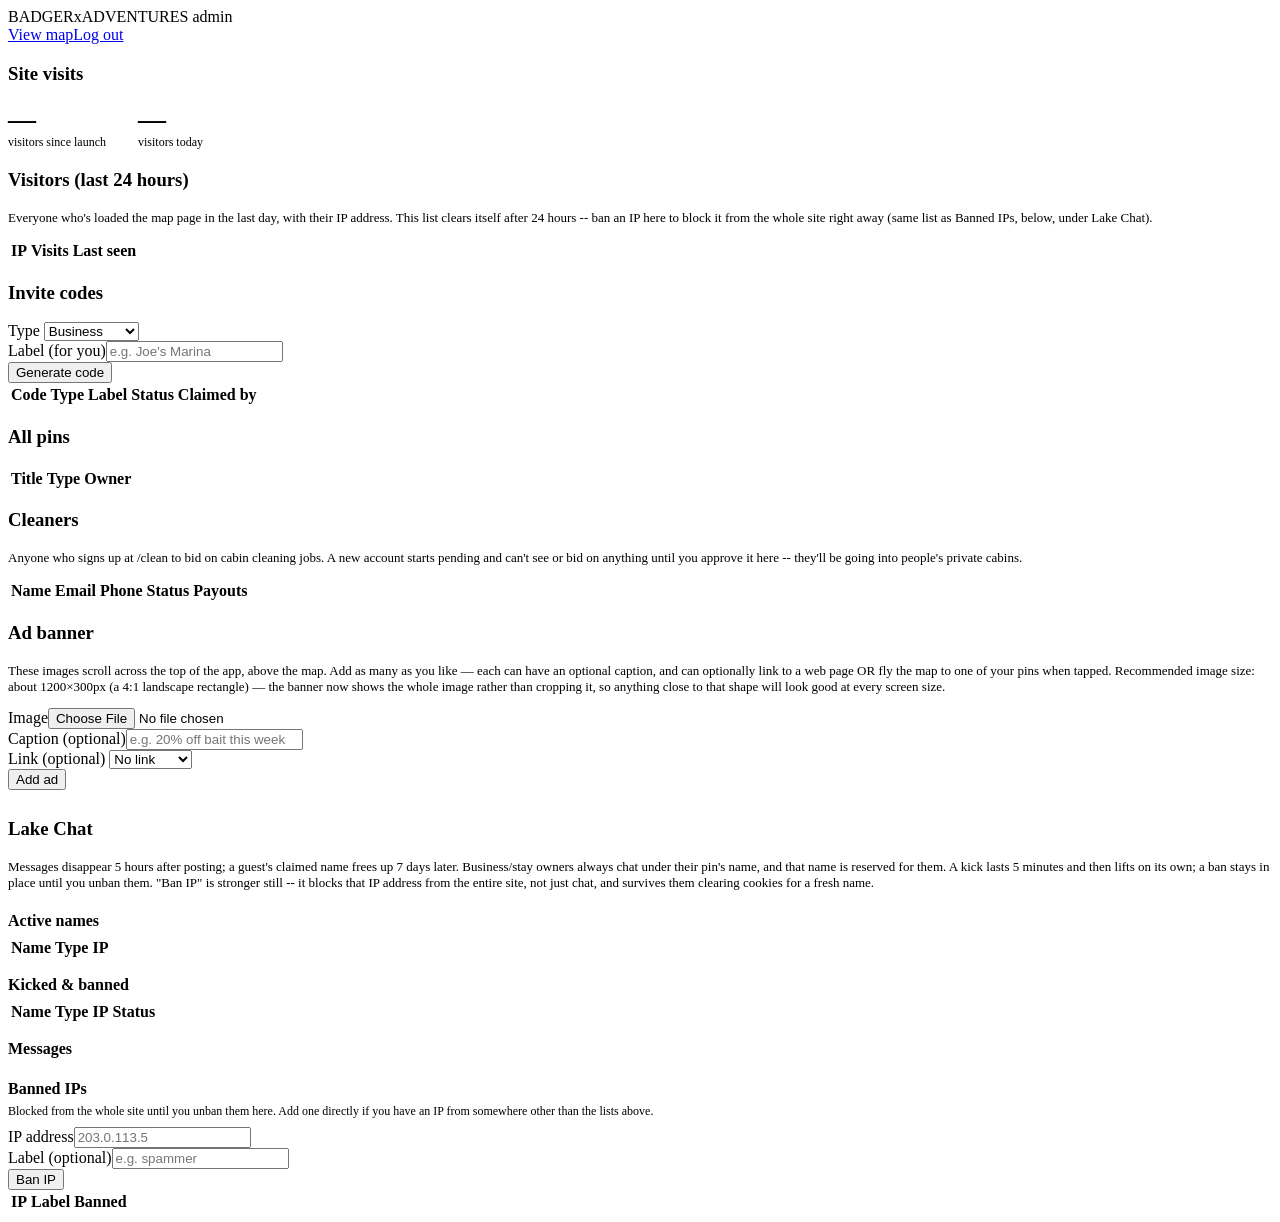
==== badgerxadventures-web/templates/admin.html @ 111e0948 "Add cabin-cleaning marketplace: cleaner accounts, bidding, Stripe Connect payments" ====
<!doctype html>
<html>
<head>
<meta charset="utf-8"><meta name="viewport" content="width=device-width, initial-scale=1">
<title>Admin — BADGERxADVENTURES</title>
<link rel="stylesheet" href="/static/style.css">
</head>
<body>
<header class="top">
  <div class="brand">BADGERxADVENTURES admin</div>
  <nav><a href="/">View map</a><a href="#" id="logout">Log out</a></nav>
</header>
<div class="admin-layout">
  <div class="admin-panel" style="grid-column:1 / -1">
    <h3>Site visits</h3>
    <div style="display:flex;gap:32px;flex-wrap:wrap">
      <div>
        <div style="font-size:28px;font-weight:700;color:var(--accent)" id="visitsTotal">—</div>
        <div style="font-size:12px;color:var(--muted)">visitors since launch</div>
      </div>
      <div>
        <div style="font-size:28px;font-weight:700;color:var(--accent)" id="visitsToday">—</div>
        <div style="font-size:12px;color:var(--muted)">visitors today</div>
      </div>
    </div>
  </div>
  <div class="admin-panel" style="grid-column:1 / -1">
    <h3>Visitors (last 24 hours)</h3>
    <p style="font-size:13px;color:var(--muted);margin-top:0">
      Everyone who's loaded the map page in the last day, with their IP address. This list
      clears itself after 24 hours -- ban an IP here to block it from the whole site right
      away (same list as Banned IPs, below, under Lake Chat).
    </p>
    <table class="admin-table" id="visitorLogTable">
      <thead><tr><th>IP</th><th>Visits</th><th>Last seen</th><th></th></tr></thead>
      <tbody></tbody>
    </table>
  </div>
  <div class="admin-panel">
    <h3>Invite codes</h3>
    <div class="inline-form">
      <div><label>Type</label>
        <select id="newType">
          <option value="business">Business</option>
          <option value="stay">Cabin / Stay</option>
          <option value="custom">Custom</option>
        </select>
      </div>
      <div><label>Label (for you)</label><input id="newLabel" placeholder="e.g. Joe's Marina"></div>
      <button class="btn-sm" id="genBtn">Generate code</button>
    </div>
    <div id="freshCode"></div>
    <table class="admin-table" id="codesTable">
      <thead><tr><th>Code</th><th>Type</th><th>Label</th><th>Status</th><th>Claimed by</th><th></th></tr></thead>
      <tbody></tbody>
    </table>
  </div>
  <div class="admin-panel">
    <h3>All pins</h3>
    <table class="admin-table" id="pinsTable">
      <thead><tr><th>Title</th><th>Type</th><th>Owner</th><th></th></tr></thead>
      <tbody></tbody>
    </table>
    <div id="editArea" style="margin-top:16px"></div>
  </div>
  <div class="admin-panel">
    <h3>Cleaners</h3>
    <p style="font-size:13px;color:var(--muted);margin-top:0">
      Anyone who signs up at /clean to bid on cabin cleaning jobs. A new account starts pending and
      can't see or bid on anything until you approve it here -- they'll be going into people's
      private cabins.
    </p>
    <table class="admin-table" id="cleanersTable">
      <thead><tr><th>Name</th><th>Email</th><th>Phone</th><th>Status</th><th>Payouts</th><th></th></tr></thead>
      <tbody></tbody>
    </table>
  </div>
  <div class="admin-panel">
    <h3>Ad banner</h3>
    <p style="font-size:13px;color:var(--muted);margin-top:0">
      These images scroll across the top of the app, above the map. Add as many as you like —
      each can have an optional caption, and can optionally link to a web page OR fly the map to
      one of your pins when tapped. Recommended image size: about 1200×300px (a 4:1 landscape
      rectangle) — the banner now shows the whole image rather than cropping it, so anything close
      to that shape will look good at every screen size.
    </p>
    <div class="inline-form">
      <div><label>Image</label><input type="file" id="adImage" accept="image/*"></div>
      <div><label>Caption (optional)</label><input id="adTitle" placeholder="e.g. 20% off bait this week"></div>
      <div>
        <label>Link (optional)</label>
        <select id="adLinkType">
          <option value="">No link</option>
          <option value="url">Web page</option>
          <option value="pin">Map pin</option>
        </select>
      </div>
      <div id="adLinkUrlWrap" style="display:none"><label>URL</label><input id="adLink" placeholder="https://..."></div>
      <div id="adLinkPinWrap" style="display:none"><label>Pin</label><select id="adLinkPin"><option value="">Choose a pin…</option></select></div>
      <button class="btn-sm" id="adAddBtn">Add ad</button>
    </div>
    <div id="adMsg" style="margin-bottom:10px"></div>
    <div id="adsList" style="display:flex;flex-wrap:wrap;gap:10px"></div>
  </div>
</div>

  <div class="admin-panel">
    <h3>Lake Chat</h3>
    <p style="font-size:13px;color:var(--muted);margin-top:0">
      Messages disappear 5 hours after posting; a guest's claimed name frees up 7 days later.
      Business/stay owners always chat under their pin's name, and that name is reserved for them.
      A kick lasts 5 minutes and then lifts on its own; a ban stays in place until you unban them.
      "Ban IP" is stronger still -- it blocks that IP address from the entire site, not just chat,
      and survives them clearing cookies for a fresh name.
    </p>
    <h4 style="margin-bottom:6px">Active names</h4>
    <table class="admin-table" id="chatNamesTable">
      <thead><tr><th>Name</th><th>Type</th><th>IP</th><th></th><th></th></tr></thead>
      <tbody></tbody>
    </table>
    <h4 style="margin:16px 0 6px">Kicked &amp; banned</h4>
    <table class="admin-table" id="chatBannedTable">
      <thead><tr><th>Name</th><th>Type</th><th>IP</th><th>Status</th><th></th></tr></thead>
      <tbody></tbody>
    </table>
    <h4 style="margin:16px 0 6px">Messages</h4>
    <div id="chatMessages" style="max-height:360px;overflow:auto;border:1px solid var(--line);border-radius:8px;padding:0 10px"></div>
    <h4 style="margin:16px 0 6px">Banned IPs</h4>
    <p style="font-size:12px;color:var(--muted);margin:0 0 8px">
      Blocked from the whole site until you unban them here. Add one directly if you have an IP
      from somewhere other than the lists above.
    </p>
    <div class="inline-form">
      <div><label>IP address</label><input id="manualBanIp" placeholder="203.0.113.5"></div>
      <div><label>Label (optional)</label><input id="manualBanLabel" placeholder="e.g. spammer"></div>
      <button class="btn-sm danger" id="manualBanBtn">Ban IP</button>
    </div>
    <table class="admin-table" id="bannedIpsTable">
      <thead><tr><th>IP</th><th>Label</th><th>Banned</th><th></th></tr></thead>
      <tbody></tbody>
    </table>
  </div>
<script>
async function requireAdmin(){
  const res = await fetch('/api/admin/codes');
  if (res.status === 401) { location.href = '/admin/login'; return false; }
  return true;
}

async function loadVisits(){
  const data = await fetch('/api/admin/visits').then(r => r.json());
  document.getElementById('visitsTotal').textContent = data.total;
  document.getElementById('visitsToday').textContent = data.today;
}

async function loadVisitorLog(){
  const rows = await fetch('/api/admin/visitor-log').then(r => r.json());
  const tbody = document.querySelector('#visitorLogTable tbody');
  tbody.innerHTML = rows.map(v => `
    <tr>
      <td>${ipCell(v.ip)}</td>
      <td>${v.hits}</td>
      <td>${new Date(v.lastAt).toLocaleString()}</td>
      <td>
        ${v.banned
          ? '<span style="color:#B3261E;font-weight:700">banned</span>'
          : `<button class="btn-sm danger" data-act="banvisitorip" data-ip="${escHtml(v.ip)}">Ban IP</button>`}
      </td>
    </tr>
  `).join('') || '<tr><td colspan="4" style="color:var(--muted)">No visitors in the last 24 hours.</td></tr>';
}

async function loadCodes(){
  const rows = await fetch('/api/admin/codes').then(r => r.json());
  document.querySelector('#codesTable tbody').innerHTML = rows.map(c => `
    <tr>
      <td><code>${c.code}</code></td>
      <td><span class="pill">${c.pin_type}</span></td>
      <td>${c.label || ''}</td>
      <td>${c.status}</td>
      <td>${c.claimed_by_email || ''}</td>
      <td>${c.status === 'unused' ? `<button class="btn-sm danger" onclick="deleteCode(${c.id})">Delete</button>` : ''}</td>
    </tr>
  `).join('');
}

async function deleteCode(id){
  await fetch('/api/admin/codes/' + id, {method:'DELETE'});
  loadCodes();
}

document.getElementById('genBtn').addEventListener('click', async () => {
  const pin_type = document.getElementById('newType').value;
  const label = document.getElementById('newLabel').value;
  const res = await fetch('/api/admin/codes', {method:'POST', headers:{'Content-Type':'application/json'}, body: JSON.stringify({pin_type, label})});
  const data = await res.json();
  if (res.ok) {
    document.getElementById('freshCode').innerHTML = `<div class="code-fresh">New code: <code>${data.code}</code> — send this to the owner.</div>`;
    document.getElementById('newLabel').value = '';
    loadCodes();
  }
});

async function loadPins(){
  const rows = await fetch('/api/admin/pins').then(r => r.json());
  document.querySelector('#pinsTable tbody').innerHTML = rows.map(p => `
    <tr>
      <td>${p.title}</td>
      <td><span class="pill">${p.pin_type}</span></td>
      <td>${p.owner_email || '(admin)'}</td>
      <td>
        <button class="btn-sm" onclick="editPin(${p.id})">Edit</button>
        ${p.owner_id ? `<button class="btn-sm" onclick="sendOwnerReset(${p.owner_id}, this)">Reset password</button>` : ''}
        <button class="btn-sm danger" onclick="deletePin(${p.id})">Delete</button>
      </td>
    </tr>
  `).join('');
  window._pins = rows;
  const adPinSel = document.getElementById('adLinkPin');
  if (adPinSel) adPinSel.innerHTML = '<option value="">Choose a pin…</option>' + pinOptionsHtml();
}

function pinOptionsHtml(selectedId){
  return (window._pins || []).map(p =>
    `<option value="${p.id}" ${String(p.id)===String(selectedId)?'selected':''}>${escHtml(p.title)} (${p.pin_type})</option>`
  ).join('');
}

async function deletePin(id){
  if (!confirm('Delete this pin?')) return;
  await fetch('/api/admin/pins/' + id, {method:'DELETE'});
  loadPins();
}

async function sendOwnerReset(ownerId, btn){
  if (!confirm('Email this owner a link to reset their password?')) return;
  const original = btn.textContent;
  btn.disabled = true;
  btn.textContent = 'Sending…';
  try {
    const res = await fetch('/api/admin/owners/' + ownerId + '/send-reset', {method:'POST'});
    const data = await res.json().catch(() => ({}));
    if (res.ok) {
      alert('Reset email sent.');
    } else {
      alert(data.error || 'Could not send the reset email.');
    }
  } finally {
    btn.disabled = false;
    btn.textContent = original;
  }
}

function editPin(id){
  const p = window._pins.find(x => x.id === id);
  document.getElementById('editArea').innerHTML = `
    <h4>Editing: ${p.title}</h4>
    <label>Title</label><input id="e_title" value="${(p.title||'').replace(/"/g,'&quot;')}">
    <label>Description</label><textarea id="e_desc">${p.description||''}</textarea>
    <label>Phone</label><input id="e_phone" value="${p.phone||''}">
    <label>Address</label><input id="e_addr" value="${p.address||''}">
    <label>Events</label><textarea id="e_events">${p.events||''}</textarea>
    <button class="save" onclick="saveEditPin(${p.id})">Save</button>
  `;
}

async function saveEditPin(id){
  const body = {
    title: document.getElementById('e_title').value,
    description: document.getElementById('e_desc').value,
    phone: document.getElementById('e_phone').value,
    address: document.getElementById('e_addr').value,
    events: document.getElementById('e_events').value,
  };
  await fetch('/api/admin/pins/' + id, {method:'PUT', headers:{'Content-Type':'application/json'}, body: JSON.stringify(body)});
  document.getElementById('editArea').innerHTML = '';
  loadPins();
}

async function loadAds(){
  const rows = await fetch('/api/admin/ads').then(r => r.json());
  window._ads = rows;
  document.getElementById('adsList').innerHTML = rows.map(a => `
    <div style="width:180px;border:1px solid var(--line);border-radius:8px;padding:8px;background:#fff">
      <img src="${a.image_path}" alt="" style="width:100%;height:90px;object-fit:contain;border-radius:6px;display:block;background:#f4f4f4">
      <div style="font-size:12px;margin-top:6px;min-height:16px">${a.title || ''}</div>
      <div style="font-size:11px;color:var(--muted);word-break:break-all">${adLinkSummary(a)}</div>
      <div id="adLinkEdit${a.id}"></div>
      <button class="btn-sm" style="margin-top:6px;width:100%" onclick="editAdLink(${a.id})">Edit link</button>
      <button class="btn-sm danger" style="margin-top:6px;width:100%" onclick="deleteAd(${a.id})">Delete</button>
    </div>
  `).join('') || '<div style="color:var(--muted);font-size:13px">No ads yet.</div>';
}

function adLinkSummary(a){
  if (a.link_pin_id) {
    const p = (window._pins || []).find(x => x.id === a.link_pin_id);
    return 'Pin: ' + (p ? escHtml(p.title) : ('#' + a.link_pin_id));
  }
  if (a.link_url) return escHtml(a.link_url);
  return 'No link';
}

function editAdLink(id){
  const a = (window._ads || []).find(x => x.id === id);
  if (!a) return;
  const curType = a.link_pin_id ? 'pin' : (a.link_url ? 'url' : '');
  document.getElementById('adLinkEdit' + id).innerHTML = `
    <div style="margin-top:6px;border-top:1px solid var(--line);padding-top:6px">
      <select id="e_adLinkType${id}" style="width:100%;margin-bottom:4px">
        <option value="" ${curType===''?'selected':''}>No link</option>
        <option value="url" ${curType==='url'?'selected':''}>Web page</option>
        <option value="pin" ${curType==='pin'?'selected':''}>Map pin</option>
      </select>
      <input id="e_adLinkUrl${id}" placeholder="https://..." value="${curType==='url' ? escHtml(a.link_url||'') : ''}" style="width:100%;margin-bottom:4px;${curType==='url'?'':'display:none'}">
      <select id="e_adLinkPin${id}" style="width:100%;margin-bottom:4px;${curType==='pin'?'':'display:none'}">
        <option value="">Choose a pin…</option>${pinOptionsHtml(a.link_pin_id)}
      </select>
      <button class="btn-sm" style="width:100%" onclick="saveAdLink(${id})">Save link</button>
    </div>
  `;
  document.getElementById('e_adLinkType' + id).addEventListener('change', (e) => {
    const v = e.target.value;
    document.getElementById('e_adLinkUrl' + id).style.display = v === 'url' ? '' : 'none';
    document.getElementById('e_adLinkPin' + id).style.display = v === 'pin' ? '' : 'none';
  });
}

async function saveAdLink(id){
  const type = document.getElementById('e_adLinkType' + id).value;
  const body = {};
  if (type === 'url') {
    body.link_url = document.getElementById('e_adLinkUrl' + id).value;
    body.link_pin_id = null;
  } else if (type === 'pin') {
    const pinId = document.getElementById('e_adLinkPin' + id).value;
    if (!pinId) { alert('Choose a pin to link to.'); return; }
    body.link_pin_id = pinId;
  } else {
    body.link_url = '';
    body.link_pin_id = null;
  }
  const res = await fetch('/api/admin/ads/' + id, {method:'PUT', headers:{'Content-Type':'application/json'}, body: JSON.stringify(body)});
  if (!res.ok) {
    const data = await res.json().catch(() => ({}));
    alert(data.error || 'Could not save link.');
    return;
  }
  loadAds();
}

async function deleteAd(id){
  if (!confirm('Delete this ad?')) return;
  await fetch('/api/admin/ads/' + id, {method:'DELETE'});
  loadAds();
}

document.getElementById('adLinkType').addEventListener('change', () => {
  const v = document.getElementById('adLinkType').value;
  document.getElementById('adLinkUrlWrap').style.display = v === 'url' ? '' : 'none';
  document.getElementById('adLinkPinWrap').style.display = v === 'pin' ? '' : 'none';
});

document.getElementById('adAddBtn').addEventListener('click', async () => {
  const fileInput = document.getElementById('adImage');
  const msg = document.getElementById('adMsg');
  msg.className = '';
  if (!fileInput.files || !fileInput.files[0]) {
    msg.textContent = 'Choose an image first.';
    msg.className = 'error-msg';
    return;
  }
  const linkType = document.getElementById('adLinkType').value;
  if (linkType === 'pin' && !document.getElementById('adLinkPin').value) {
    msg.textContent = 'Choose a pin to link to.';
    msg.className = 'error-msg';
    return;
  }
  const fd = new FormData();
  fd.append('image', fileInput.files[0]);
  fd.append('title', document.getElementById('adTitle').value);
  if (linkType === 'url') {
    fd.append('link_url', document.getElementById('adLink').value);
  } else if (linkType === 'pin') {
    fd.append('link_pin_id', document.getElementById('adLinkPin').value);
  }
  const res = await fetch('/api/admin/ads', {method:'POST', body: fd});
  const data = await res.json();
  if (res.ok) {
    msg.textContent = 'Ad added.';
    msg.className = 'ok-msg';
    fileInput.value = '';
    document.getElementById('adTitle').value = '';
    document.getElementById('adLink').value = '';
    document.getElementById('adLinkType').value = '';
    document.getElementById('adLinkPin').value = '';
    document.getElementById('adLinkUrlWrap').style.display = 'none';
    document.getElementById('adLinkPinWrap').style.display = 'none';
    loadAds();
  } else {
    msg.textContent = data.error || 'Could not add ad.';
    msg.className = 'error-msg';
  }
});

document.getElementById('logout').addEventListener('click', async (e) => {
  e.preventDefault();
  await fetch('/api/admin/logout', {method:'POST'});
  location.href = '/admin/login';
});

function escHtml(s){
  return String(s).replace(/[&<>"']/g, c => ({'&':'&amp;','<':'&lt;','>':'&gt;','"':'&quot;',"'":'&#39;'}[c]));
}

function ipCell(ip){
  return ip ? `<code style="font-size:12px">${escHtml(ip)}</code>` : '<span style="color:var(--muted)">—</span>';
}

async function loadChatNames(){
  const rows = await fetch('/api/admin/chat/names').then(r => r.json());
  const tbody = document.querySelector('#chatNamesTable tbody');
  tbody.innerHTML = rows.map(n => `
    <tr>
      <td>${escHtml(n.name)}</td>
      <td><span class="pill">${escHtml(n.kind)}</span></td>
      <td>${ipCell(n.ip)}</td>
      <td>${n.banned ? '<span style="color:#B3261E;font-weight:700">banned</span>' : ''}</td>
      <td>
        ${n.banned
          ? `<button class="btn-sm" data-act="unban" data-name="${escHtml(n.name)}">Unban</button>`
          : `<button class="btn-sm danger" data-act="kick" data-name="${escHtml(n.name)}">Kick</button>
             <button class="btn-sm danger" data-act="ban" data-name="${escHtml(n.name)}">Ban</button>`}
        ${n.ip ? `<button class="btn-sm danger" data-act="banip" data-name="${escHtml(n.name)}">Ban IP</button>` : ''}
        <button class="btn-sm" data-act="warn" data-name="${escHtml(n.name)}">Warn</button>
        <button class="btn-sm danger" data-act="delmsgs" data-name="${escHtml(n.name)}">Del msgs</button>
      </td>
    </tr>
  `).join('') || '<tr><td colspan="5" style="color:var(--muted)">No one is chatting right now.</td></tr>';
}

async function loadChatBanned(){
  const rows = await fetch('/api/admin/chat/banned').then(r => r.json());
  const tbody = document.querySelector('#chatBannedTable tbody');
  const now = Date.now();
  tbody.innerHTML = rows.map(b => {
    let status = 'banned (permanent)';
    if (b.until) {
      const mins = Math.max(0, Math.ceil((b.until - now) / 60000));
      status = mins > 0 ? ('back in ~' + mins + ' min') : 'clearing now';
    }
    return `
      <tr>
        <td>${escHtml(b.name)}</td>
        <td><span class="pill">${escHtml(b.kind)}</span></td>
        <td>${ipCell(b.ip)}</td>
        <td>${escHtml(status)}</td>
        <td>
          <button class="btn-sm" data-act="unban" data-name="${escHtml(b.name)}">Add back</button>
          ${b.ip ? `<button class="btn-sm danger" data-act="banip" data-name="${escHtml(b.name)}">Ban IP</button>` : ''}
        </td>
      </tr>
    `;
  }).join('') || '<tr><td colspan="5" style="color:var(--muted)">No one is currently kicked or banned.</td></tr>';
}

async function loadBannedIps(){
  const rows = await fetch('/api/admin/banned-ips').then(r => r.json());
  const tbody = document.querySelector('#bannedIpsTable tbody');
  tbody.innerHTML = rows.map(b => `
    <tr>
      <td><code style="font-size:12px">${escHtml(b.ip)}</code></td>
      <td>${escHtml(b.label || '')}</td>
      <td>${new Date(b.at).toLocaleDateString()}</td>
      <td><button class="btn-sm" data-act="unbanip" data-ip="${escHtml(b.ip)}">Unban</button></td>
    </tr>
  `).join('') || '<tr><td colspan="4" style="color:var(--muted)">No IPs are banned.</td></tr>';
}

document.getElementById('manualBanBtn').addEventListener('click', async () => {
  const ip = document.getElementById('manualBanIp').value.trim();
  const label = document.getElementById('manualBanLabel').value.trim();
  if (!ip) return;
  const res = await fetch('/api/admin/banned-ips', {method:'POST', headers:{'Content-Type':'application/json'}, body: JSON.stringify({ip, label})});
  if (res.ok) {
    document.getElementById('manualBanIp').value = '';
    document.getElementById('manualBanLabel').value = '';
    loadBannedIps();
  }
});

document.addEventListener('click', async (e) => {
  const btn = e.target.closest('[data-act]');
  if (!btn) return;
  const act = btn.dataset.act;
  const name = btn.dataset.name;
  if (act === 'kick') {
    if (!confirm('Kick "' + name + '" from Lake Chat for 5 minutes? Their name frees up right away, and they can rejoin automatically after that -- or you can add them back sooner from the Kicked list.')) return;
    await fetch('/api/admin/chat/kick', {method:'POST', headers:{'Content-Type':'application/json'}, body: JSON.stringify({name})});
    loadChatNames();
    loadChatBanned();
  } else if (act === 'ban') {
    if (!confirm('Permanently ban "' + name + '" from Lake Chat? They stay banned until you unban them.')) return;
    await fetch('/api/admin/chat/ban', {method:'POST', headers:{'Content-Type':'application/json'}, body: JSON.stringify({name})});
    loadChatNames();
    loadChatBanned();
  } else if (act === 'unban') {
    await fetch('/api/admin/chat/unban', {method:'POST', headers:{'Content-Type':'application/json'}, body: JSON.stringify({name})});
    loadChatNames();
    loadChatBanned();
  } else if (act === 'banip') {
    if (!confirm('Permanently block this IP address from the ENTIRE site (not just chat)? This stays in place until you unban it from the Banned IPs list.')) return;
    const res = await fetch('/api/admin/chat/ban-ip', {method:'POST', headers:{'Content-Type':'application/json'}, body: JSON.stringify({name})});
    const data = await res.json().catch(() => ({}));
    if (!res.ok) { alert(data.error || 'Could not ban that IP.'); return; }
    loadChatNames();
    loadChatBanned();
    loadBannedIps();
  } else if (act === 'unbanip') {
    const ip = btn.dataset.ip;
    await fetch('/api/admin/banned-ips/' + encodeURIComponent(ip), {method:'DELETE'});
    loadBannedIps();
    loadVisitorLog();
  } else if (act === 'banvisitorip') {
    const ip = btn.dataset.ip;
    if (!confirm('Permanently block ' + ip + ' from the entire site? This stays in place until you unban it from the Banned IPs list.')) return;
    await fetch('/api/admin/banned-ips', {method:'POST', headers:{'Content-Type':'application/json'}, body: JSON.stringify({ip, label:''})});
    loadVisitorLog();
    loadBannedIps();
  } else if (act === 'warn') {
    const text = prompt('Private warning for "' + name + '" (only they will see this):');
    if (!text) return;
    const res = await fetch('/api/admin/chat/warn', {method:'POST', headers:{'Content-Type':'application/json'}, body: JSON.stringify({name, text})});
    const data = await res.json();
    if (!res.ok) alert(data.error || 'Could not send warning.');
  } else if (act === 'delmsgs') {
    if (!confirm('Delete all of "' + name + '" messages?')) return;
    await fetch('/api/admin/chat/messages/by-name', {method:'DELETE', headers:{'Content-Type':'application/json'}, body: JSON.stringify({name})});
    loadChatMessages();
  } else if (act === 'delmsg') {
    const id = btn.dataset.id;
    await fetch('/api/admin/chat/messages/' + id, {method:'DELETE'});
    loadChatMessages();
  } else if (act === 'approvecleaner') {
    const id = btn.dataset.id;
    await fetch('/api/admin/cleaners/' + id + '/status', {method:'POST', headers:{'Content-Type':'application/json'}, body: JSON.stringify({status:'approved'})});
    loadCleaners();
  } else if (act === 'rejectcleaner') {
    const id = btn.dataset.id;
    if (!confirm('Reject this cleaner application?')) return;
    await fetch('/api/admin/cleaners/' + id + '/status', {method:'POST', headers:{'Content-Type':'application/json'}, body: JSON.stringify({status:'rejected'})});
    loadCleaners();
  } else if (act === 'delcleaner') {
    const id = btn.dataset.id;
    if (!confirm('Permanently delete this cleaner account?')) return;
    await fetch('/api/admin/cleaners/' + id, {method:'DELETE'});
    loadCleaners();
  }
});

async function loadCleaners(){
  const rows = await fetch('/api/admin/cleaners').then(r => r.json());
  const statusLabel = {pending: 'Pending', approved: 'Approved', rejected: 'Rejected'};
  document.getElementById('cleanersTable').querySelector('tbody').innerHTML = rows.map(c => `
    <tr>
      <td>${escHtml(c.name)}</td>
      <td>${escHtml(c.email)}</td>
      <td>${escHtml(c.phone || '')}</td>
      <td><span class="pill">${statusLabel[c.status] || c.status}</span></td>
      <td>${c.payoutsReady ? 'Ready' : '—'}</td>
      <td style="display:flex;gap:6px;flex-wrap:wrap">
        ${c.status !== 'approved' ? `<button class="btn-sm" data-act="approvecleaner" data-id="${c.id}">Approve</button>` : ''}
        ${c.status !== 'rejected' ? `<button class="btn-sm danger" data-act="rejectcleaner" data-id="${c.id}">Reject</button>` : ''}
        <button class="btn-sm danger" data-act="delcleaner" data-id="${c.id}">Delete</button>
      </td>
    </tr>
  `).join('') || '<tr><td colspan="6" style="color:var(--muted)">No cleaner sign-ups yet.</td></tr>';
}

async function loadChatMessages(){
  const rows = await fetch('/api/admin/chat/messages').then(r => r.json());
  document.getElementById('chatMessages').innerHTML = rows.map(m => `
    <div style="display:flex;justify-content:space-between;gap:8px;padding:6px 0;border-bottom:1px solid var(--line)">
      <div style="min-width:0">
        <strong>${escHtml(m.name)}</strong>
        <span style="color:var(--muted);font-size:12px">${new Date(m.at).toLocaleString()}</span>
        <div style="word-break:break-word">${escHtml(m.text)}</div>
      </div>
      <button class="btn-sm danger" style="flex:none;height:26px" data-act="delmsg" data-id="${m.id}">Delete</button>
    </div>
  `).join('') || '<div style="color:var(--muted);font-size:13px">No messages.</div>';
}

(async () => {
  if (await requireAdmin()) {
    loadCodes(); await loadPins(); loadAds(); loadChatNames(); loadChatMessages(); loadChatBanned(); loadVisits(); loadBannedIps(); loadVisitorLog(); loadCleaners();
    setInterval(() => { loadChatNames(); loadChatMessages(); loadChatBanned(); loadVisitorLog(); loadCleaners(); }, 10000);
  }
})();
</script>
</body>
</html>
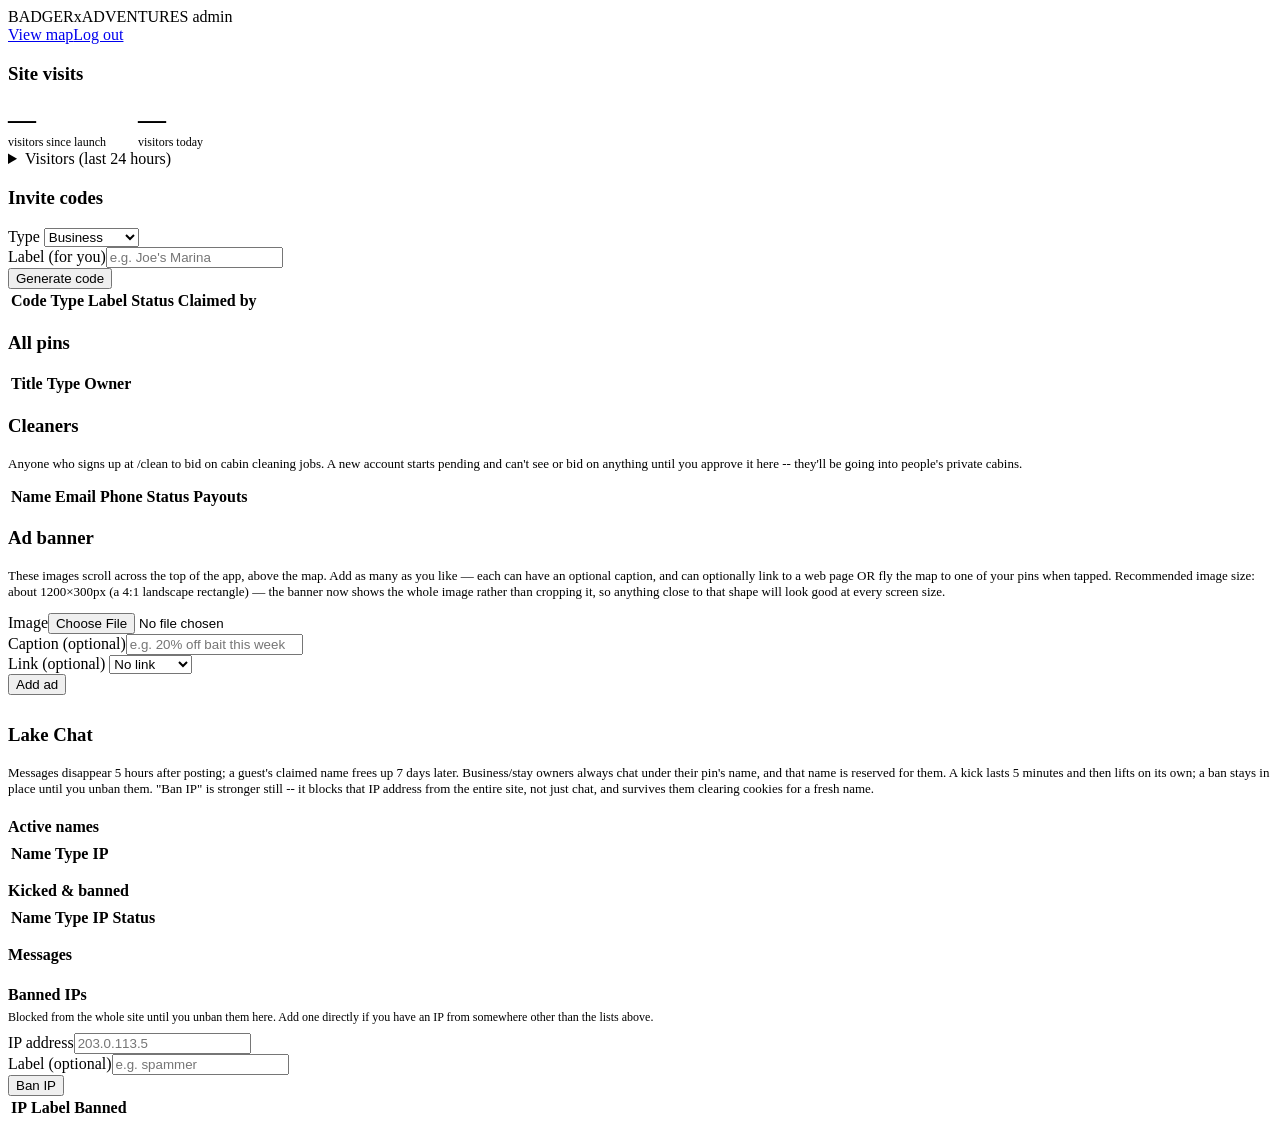
==== commit 67d88288: "Add IP geolocation and collapsible visitor log to admin panel" ====
--- a/badgerxadventures-web/templates/admin.html
+++ b/badgerxadventures-web/templates/admin.html
@@ -25,16 +25,18 @@
     </div>
   </div>
   <div class="admin-panel" style="grid-column:1 / -1">
-    <h3>Visitors (last 24 hours)</h3>
-    <p style="font-size:13px;color:var(--muted);margin-top:0">
-      Everyone who's loaded the map page in the last day, with their IP address. This list
-      clears itself after 24 hours -- ban an IP here to block it from the whole site right
-      away (same list as Banned IPs, below, under Lake Chat).
-    </p>
-    <table class="admin-table" id="visitorLogTable">
-      <thead><tr><th>IP</th><th>Visits</th><th>Last seen</th><th></th></tr></thead>
-      <tbody></tbody>
-    </table>
+    <details id="visitorLogDetails">
+      <summary class="panel-summary">Visitors (last 24 hours) <span id="visitorLogCount" style="color:var(--muted);font-weight:400"></span></summary>
+      <p style="font-size:13px;color:var(--muted)">
+        Everyone who's loaded the map page in the last day, with their IP address and rough
+        location. This list clears itself after 24 hours -- ban an IP here to block it from the
+        whole site right away (same list as Banned IPs, below, under Lake Chat).
+      </p>
+      <table class="admin-table" id="visitorLogTable">
+        <thead><tr><th>IP</th><th>Visits</th><th>Last seen</th><th></th></tr></thead>
+        <tbody></tbody>
+      </table>
+    </details>
   </div>
   <div class="admin-panel">
     <h3>Invite codes</h3>
@@ -155,10 +157,12 @@
 
 async function loadVisitorLog(){
   const rows = await fetch('/api/admin/visitor-log').then(r => r.json());
+  document.getElementById('visitorLogCount').textContent =
+    rows.length ? `(${rows.length})` : '';
   const tbody = document.querySelector('#visitorLogTable tbody');
   tbody.innerHTML = rows.map(v => `
     <tr>
-      <td>${ipCell(v.ip)}</td>
+      <td>${ipCell(v.ip, v.location)}</td>
       <td>${v.hits}</td>
       <td>${new Date(v.lastAt).toLocaleString()}</td>
       <td>
@@ -413,8 +417,10 @@
   return String(s).replace(/[&<>"']/g, c => ({'&':'&amp;','<':'&lt;','>':'&gt;','"':'&quot;',"'":'&#39;'}[c]));
 }
 
-function ipCell(ip){
-  return ip ? `<code style="font-size:12px">${escHtml(ip)}</code>` : '<span style="color:var(--muted)">—</span>';
+function ipCell(ip, location){
+  if (!ip) return '<span style="color:var(--muted)">—</span>';
+  const loc = location ? ` <span style="color:var(--muted)">· ${escHtml(location)}</span>` : '';
+  return `<code style="font-size:12px">${escHtml(ip)}</code>${loc}`;
 }
 
 async function loadChatNames(){
@@ -424,7 +430,7 @@
     <tr>
       <td>${escHtml(n.name)}</td>
       <td><span class="pill">${escHtml(n.kind)}</span></td>
-      <td>${ipCell(n.ip)}</td>
+      <td>${ipCell(n.ip, n.location)}</td>
       <td>${n.banned ? '<span style="color:#B3261E;font-weight:700">banned</span>' : ''}</td>
       <td>
         ${n.banned
@@ -453,7 +459,7 @@
       <tr>
         <td>${escHtml(b.name)}</td>
         <td><span class="pill">${escHtml(b.kind)}</span></td>
-        <td>${ipCell(b.ip)}</td>
+        <td>${ipCell(b.ip, b.location)}</td>
         <td>${escHtml(status)}</td>
         <td>
           <button class="btn-sm" data-act="unban" data-name="${escHtml(b.name)}">Add back</button>
@@ -469,7 +475,7 @@
   const tbody = document.querySelector('#bannedIpsTable tbody');
   tbody.innerHTML = rows.map(b => `
     <tr>
-      <td><code style="font-size:12px">${escHtml(b.ip)}</code></td>
+      <td>${ipCell(b.ip, b.location)}</td>
       <td>${escHtml(b.label || '')}</td>
       <td>${new Date(b.at).toLocaleDateString()}</td>
       <td><button class="btn-sm" data-act="unbanip" data-ip="${escHtml(b.ip)}">Unban</button></td>
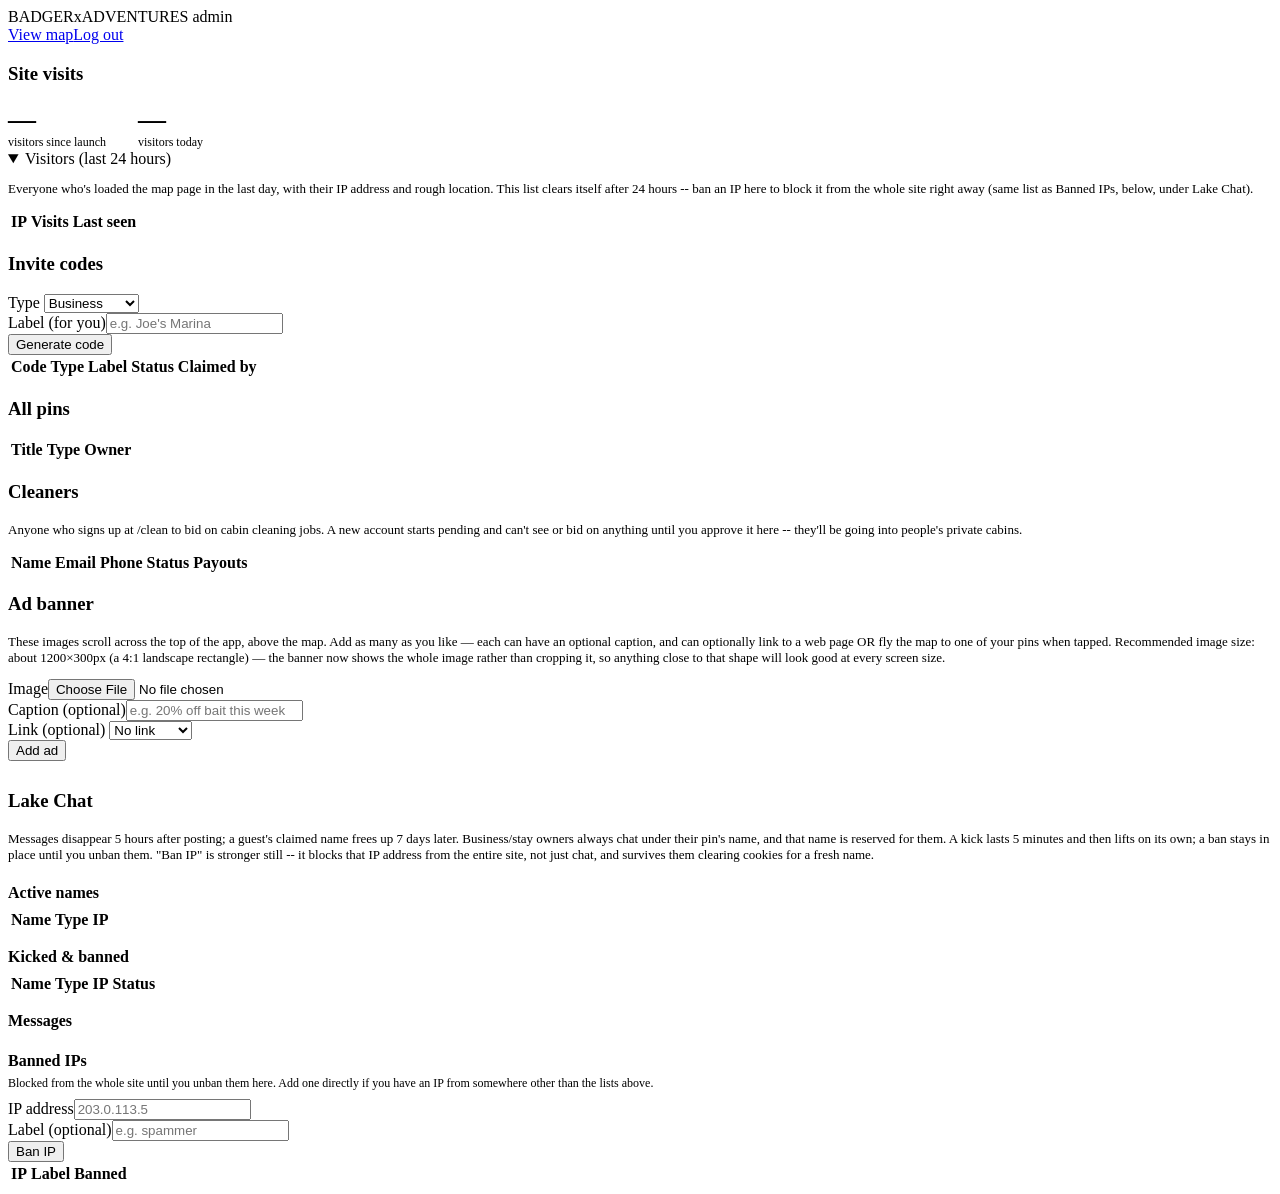
==== commit d08d7c62: "Keep Visitors panel expanded by default" ====
--- a/badgerxadventures-web/templates/admin.html
+++ b/badgerxadventures-web/templates/admin.html
@@ -25,7 +25,7 @@
     </div>
   </div>
   <div class="admin-panel" style="grid-column:1 / -1">
-    <details id="visitorLogDetails">
+    <details id="visitorLogDetails" open>
       <summary class="panel-summary">Visitors (last 24 hours) <span id="visitorLogCount" style="color:var(--muted);font-weight:400"></span></summary>
       <p style="font-size:13px;color:var(--muted)">
         Everyone who's loaded the map page in the last day, with their IP address and rough
@@ -211,11 +211,14 @@
     <tr>
       <td>${p.title}</td>
       <td><span class="pill">${p.pin_type}</span></td>
-      <td>${p.owner_email || '(admin)'}</td>
+      <td>${p.owner_email ? escHtml(p.owner_email) : '(admin)'}${p.owner_id && p.owner_suspended ? ' <span style="color:#B3261E;font-weight:700">(paused)</span>' : ''}</td>
       <td>
         <button class="btn-sm" onclick="editPin(${p.id})">Edit</button>
         ${p.owner_id ? `<button class="btn-sm" onclick="sendOwnerReset(${p.owner_id}, this)">Reset password</button>` : ''}
-        <button class="btn-sm danger" onclick="deletePin(${p.id})">Delete</button>
+        ${p.owner_id ? `<button class="btn-sm" onclick="editOwnerEmail(${p.owner_id})">Edit email</button>` : ''}
+        ${p.owner_id ? `<button class="btn-sm" onclick="toggleOwnerSuspend(${p.owner_id}, ${p.owner_suspended ? 'true' : 'false'}, this)">${p.owner_suspended ? 'Unpause account' : 'Pause account'}</button>` : ''}
+        ${p.owner_id ? `<button class="btn-sm danger" onclick="deleteOwnerAccount(${p.owner_id})">Delete account</button>` : ''}
+        <button class="btn-sm danger" onclick="deletePin(${p.id})">Delete pin</button>
       </td>
     </tr>
   `).join('');
@@ -252,6 +255,55 @@
   } finally {
     btn.disabled = false;
     btn.textContent = original;
+  }
+}
+
+async function editOwnerEmail(ownerId){
+  const newEmail = prompt('New email address for this owner:');
+  if (newEmail === null) return;
+  const res = await fetch('/api/admin/owners/' + ownerId, {
+    method: 'PUT', headers: {'Content-Type':'application/json'},
+    body: JSON.stringify({email: newEmail})
+  });
+  const data = await res.json().catch(() => ({}));
+  if (res.ok) {
+    loadPins();
+  } else {
+    alert(data.error || 'Could not update the email.');
+  }
+}
+
+async function toggleOwnerSuspend(ownerId, currentlySuspended, btn){
+  const verb = currentlySuspended ? 'unpause' : 'pause';
+  const msg = currentlySuspended
+    ? 'Unpause this account? They will be able to log in and use their account again, and their pin will reappear on the map.'
+    : 'Pause this account? They will not be able to log in or use their account, and their pin will be hidden from the map, until you unpause it.';
+  if (!confirm(msg)) return;
+  btn.disabled = true;
+  try {
+    const res = await fetch('/api/admin/owners/' + ownerId, {
+      method: 'PUT', headers: {'Content-Type':'application/json'},
+      body: JSON.stringify({suspended: !currentlySuspended})
+    });
+    const data = await res.json().catch(() => ({}));
+    if (res.ok) {
+      loadPins();
+    } else {
+      alert(data.error || ('Could not ' + verb + ' the account.'));
+    }
+  } finally {
+    btn.disabled = false;
+  }
+}
+
+async function deleteOwnerAccount(ownerId){
+  if (!confirm('Delete this owner\'s account? This removes their login AND their pin, permanently. This cannot be undone.')) return;
+  const res = await fetch('/api/admin/owners/' + ownerId, {method:'DELETE'});
+  const data = await res.json().catch(() => ({}));
+  if (res.ok) {
+    loadPins();
+  } else {
+    alert(data.error || 'Could not delete the account.');
   }
 }
 
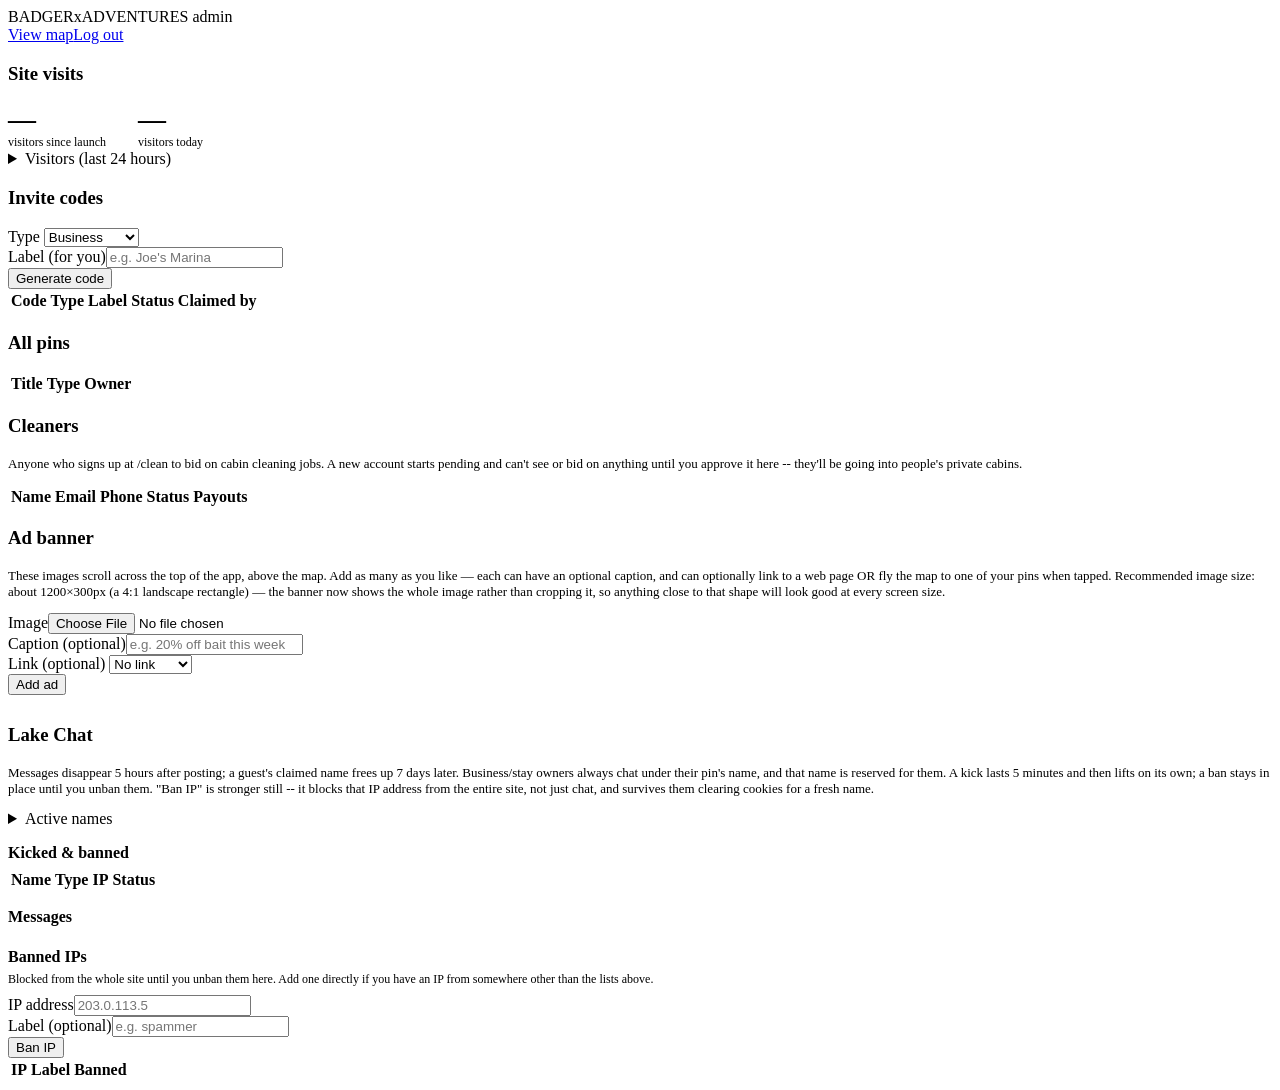
==== commit 1834de3f: "Collapse Visitors panel by default again, add dropdown to Active names" ====
--- a/badgerxadventures-web/templates/admin.html
+++ b/badgerxadventures-web/templates/admin.html
@@ -25,7 +25,7 @@
     </div>
   </div>
   <div class="admin-panel" style="grid-column:1 / -1">
-    <details id="visitorLogDetails" open>
+    <details id="visitorLogDetails">
       <summary class="panel-summary">Visitors (last 24 hours) <span id="visitorLogCount" style="color:var(--muted);font-weight:400"></span></summary>
       <p style="font-size:13px;color:var(--muted)">
         Everyone who's loaded the map page in the last day, with their IP address and rough
@@ -115,11 +115,13 @@
       "Ban IP" is stronger still -- it blocks that IP address from the entire site, not just chat,
       and survives them clearing cookies for a fresh name.
     </p>
-    <h4 style="margin-bottom:6px">Active names</h4>
-    <table class="admin-table" id="chatNamesTable">
-      <thead><tr><th>Name</th><th>Type</th><th>IP</th><th></th><th></th></tr></thead>
-      <tbody></tbody>
-    </table>
+    <details id="chatNamesDetails">
+      <summary class="sub-summary">Active names <span id="chatNamesCount" style="color:var(--muted);font-weight:400"></span></summary>
+      <table class="admin-table" id="chatNamesTable">
+        <thead><tr><th>Name</th><th>Type</th><th>IP</th><th></th><th></th></tr></thead>
+        <tbody></tbody>
+      </table>
+    </details>
     <h4 style="margin:16px 0 6px">Kicked &amp; banned</h4>
     <table class="admin-table" id="chatBannedTable">
       <thead><tr><th>Name</th><th>Type</th><th>IP</th><th>Status</th><th></th></tr></thead>
@@ -477,6 +479,7 @@
 
 async function loadChatNames(){
   const rows = await fetch('/api/admin/chat/names').then(r => r.json());
+  document.getElementById('chatNamesCount').textContent = rows.length ? `(${rows.length})` : '';
   const tbody = document.querySelector('#chatNamesTable tbody');
   tbody.innerHTML = rows.map(n => `
     <tr>
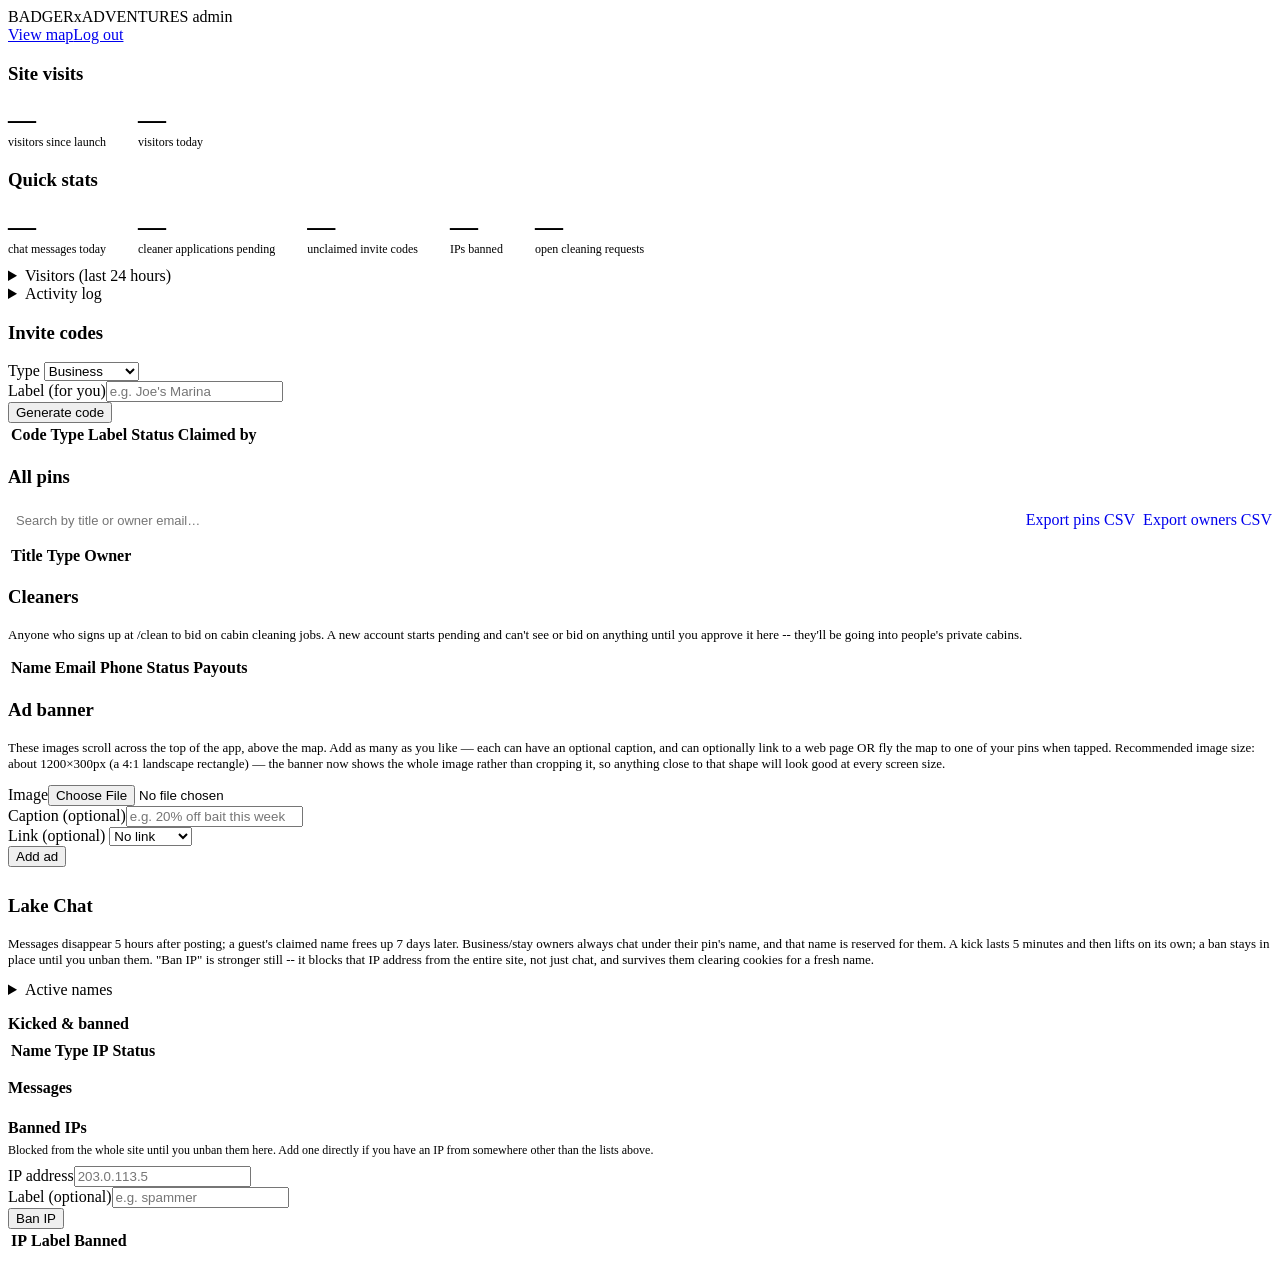
==== commit 8891e5cd: "Add quick stats, activity log, pin search, and CSV export to admin panel" ====
--- a/badgerxadventures-web/templates/admin.html
+++ b/badgerxadventures-web/templates/admin.html
@@ -25,15 +25,55 @@
     </div>
   </div>
   <div class="admin-panel" style="grid-column:1 / -1">
+    <h3>Quick stats</h3>
+    <div style="display:flex;gap:32px;flex-wrap:wrap">
+      <div>
+        <div style="font-size:28px;font-weight:700;color:var(--accent)" id="statMessagesToday">—</div>
+        <div style="font-size:12px;color:var(--muted)">chat messages today</div>
+      </div>
+      <div>
+        <div style="font-size:28px;font-weight:700;color:var(--accent)" id="statPendingCleaners">—</div>
+        <div style="font-size:12px;color:var(--muted)">cleaner applications pending</div>
+      </div>
+      <div>
+        <div style="font-size:28px;font-weight:700;color:var(--accent)" id="statUnclaimedCodes">—</div>
+        <div style="font-size:12px;color:var(--muted)">unclaimed invite codes</div>
+      </div>
+      <div>
+        <div style="font-size:28px;font-weight:700;color:var(--accent)" id="statBannedIps">—</div>
+        <div style="font-size:12px;color:var(--muted)">IPs banned</div>
+      </div>
+      <div>
+        <div style="font-size:28px;font-weight:700;color:var(--accent)" id="statOpenCleaning">—</div>
+        <div style="font-size:12px;color:var(--muted)">open cleaning requests</div>
+      </div>
+    </div>
+    <div id="statPinsByType" style="margin-top:10px;font-size:13px;color:var(--muted)"></div>
+  </div>
+  <div class="admin-panel" style="grid-column:1 / -1">
     <details id="visitorLogDetails">
       <summary class="panel-summary">Visitors (last 24 hours) <span id="visitorLogCount" style="color:var(--muted);font-weight:400"></span></summary>
       <p style="font-size:13px;color:var(--muted)">
         Everyone who's loaded the map page in the last day, with their IP address and rough
         location. This list clears itself after 24 hours -- ban an IP here to block it from the
         whole site right away (same list as Banned IPs, below, under Lake Chat).
+        <a href="/api/admin/export/visitor-log.csv" style="margin-left:6px">Export CSV</a>
       </p>
       <table class="admin-table" id="visitorLogTable">
         <thead><tr><th>IP</th><th>Visits</th><th>Last seen</th><th></th></tr></thead>
+        <tbody></tbody>
+      </table>
+    </details>
+  </div>
+  <div class="admin-panel" style="grid-column:1 / -1">
+    <details id="activityLogDetails">
+      <summary class="panel-summary">Activity log <span id="activityLogCount" style="color:var(--muted);font-weight:400"></span></summary>
+      <p style="font-size:13px;color:var(--muted)">
+        A record of notable admin actions -- pauses, deletions, bans, codes generated, and so on --
+        so there's a trail of what happened and when.
+      </p>
+      <table class="admin-table" id="activityLogTable">
+        <thead><tr><th>When</th><th>Admin</th><th>Action</th><th>Detail</th></tr></thead>
         <tbody></tbody>
       </table>
     </details>
@@ -59,6 +99,11 @@
   </div>
   <div class="admin-panel">
     <h3>All pins</h3>
+    <div style="display:flex;gap:8px;flex-wrap:wrap;align-items:center;margin-bottom:10px">
+      <input id="pinsFilter" oninput="filterPins()" placeholder="Search by title or owner email…" style="padding:6px 8px;border:1px solid var(--line);border-radius:6px;font-size:13px;flex:1;min-width:180px">
+      <a class="btn-sm" href="/api/admin/export/pins.csv" style="text-decoration:none;display:inline-block">Export pins CSV</a>
+      <a class="btn-sm" href="/api/admin/export/owners.csv" style="text-decoration:none;display:inline-block">Export owners CSV</a>
+    </div>
     <table class="admin-table" id="pinsTable">
       <thead><tr><th>Title</th><th>Type</th><th>Owner</th><th></th></tr></thead>
       <tbody></tbody>
@@ -207,8 +252,7 @@
   }
 });
 
-async function loadPins(){
-  const rows = await fetch('/api/admin/pins').then(r => r.json());
+function renderPinsTable(rows){
   document.querySelector('#pinsTable tbody').innerHTML = rows.map(p => `
     <tr>
       <td>${p.title}</td>
@@ -223,8 +267,22 @@
         <button class="btn-sm danger" onclick="deletePin(${p.id})">Delete pin</button>
       </td>
     </tr>
-  `).join('');
+  `).join('') || '<tr><td colspan="4" style="color:var(--muted)">No pins match that search.</td></tr>';
+}
+
+function filterPins(){
+  const q = (document.getElementById('pinsFilter').value || '').trim().toLowerCase();
+  const rows = window._pins || [];
+  const filtered = !q ? rows : rows.filter(p =>
+    (p.title || '').toLowerCase().includes(q) || (p.owner_email || '').toLowerCase().includes(q)
+  );
+  renderPinsTable(filtered);
+}
+
+async function loadPins(){
+  const rows = await fetch('/api/admin/pins').then(r => r.json());
   window._pins = rows;
+  filterPins();
   const adPinSel = document.getElementById('adLinkPin');
   if (adPinSel) adPinSel.innerHTML = '<option value="">Choose a pin…</option>' + pinOptionsHtml();
 }
@@ -652,10 +710,42 @@
   `).join('') || '<div style="color:var(--muted);font-size:13px">No messages.</div>';
 }
 
+async function loadStats(){
+  const s = await fetch('/api/admin/stats').then(r => r.json());
+  document.getElementById('statMessagesToday').textContent = s.messagesToday;
+  document.getElementById('statPendingCleaners').textContent = s.pendingCleaners;
+  document.getElementById('statUnclaimedCodes').textContent = s.unclaimedCodes;
+  document.getElementById('statBannedIps').textContent = s.bannedIps;
+  document.getElementById('statOpenCleaning').textContent = s.openCleaningRequests;
+  const byType = s.pinsByType || {};
+  const parts = Object.keys(byType).map(k => `${byType[k]} ${k}`);
+  document.getElementById('statPinsByType').textContent = parts.length ? `Pins: ${parts.join(', ')}` : 'No pins yet.';
+}
+
+const ACTIVITY_ACTION_LABELS = {
+  pause_owner: 'Paused owner', unpause_owner: 'Unpaused owner', edit_owner_email: 'Edited owner email',
+  delete_owner: 'Deleted owner', delete_pin: 'Deleted pin', generate_code: 'Generated code',
+  delete_code: 'Deleted code', kick_chat_name: 'Kicked chat name', ban_chat_name: 'Banned chat name',
+  ban_ip: 'Banned IP', unban_ip: 'Unbanned IP', set_cleaner_status: 'Set cleaner status', delete_cleaner: 'Deleted cleaner',
+};
+
+async function loadActivityLog(){
+  const rows = await fetch('/api/admin/activity-log').then(r => r.json());
+  document.getElementById('activityLogCount').textContent = rows.length ? `(${rows.length})` : '';
+  document.querySelector('#activityLogTable tbody').innerHTML = rows.map(r => `
+    <tr>
+      <td>${new Date(r.at).toLocaleString()}</td>
+      <td>${escHtml(r.adminEmail || '—')}</td>
+      <td>${escHtml(ACTIVITY_ACTION_LABELS[r.action] || r.action)}</td>
+      <td>${escHtml(r.detail || '')}</td>
+    </tr>
+  `).join('') || '<tr><td colspan="4" style="color:var(--muted)">No admin actions logged yet.</td></tr>';
+}
+
 (async () => {
   if (await requireAdmin()) {
-    loadCodes(); await loadPins(); loadAds(); loadChatNames(); loadChatMessages(); loadChatBanned(); loadVisits(); loadBannedIps(); loadVisitorLog(); loadCleaners();
-    setInterval(() => { loadChatNames(); loadChatMessages(); loadChatBanned(); loadVisitorLog(); loadCleaners(); }, 10000);
+    loadCodes(); await loadPins(); loadAds(); loadChatNames(); loadChatMessages(); loadChatBanned(); loadVisits(); loadStats(); loadBannedIps(); loadVisitorLog(); loadCleaners(); loadActivityLog();
+    setInterval(() => { loadChatNames(); loadChatMessages(); loadChatBanned(); loadVisitorLog(); loadCleaners(); loadStats(); loadActivityLog(); }, 10000);
   }
 })();
 </script>
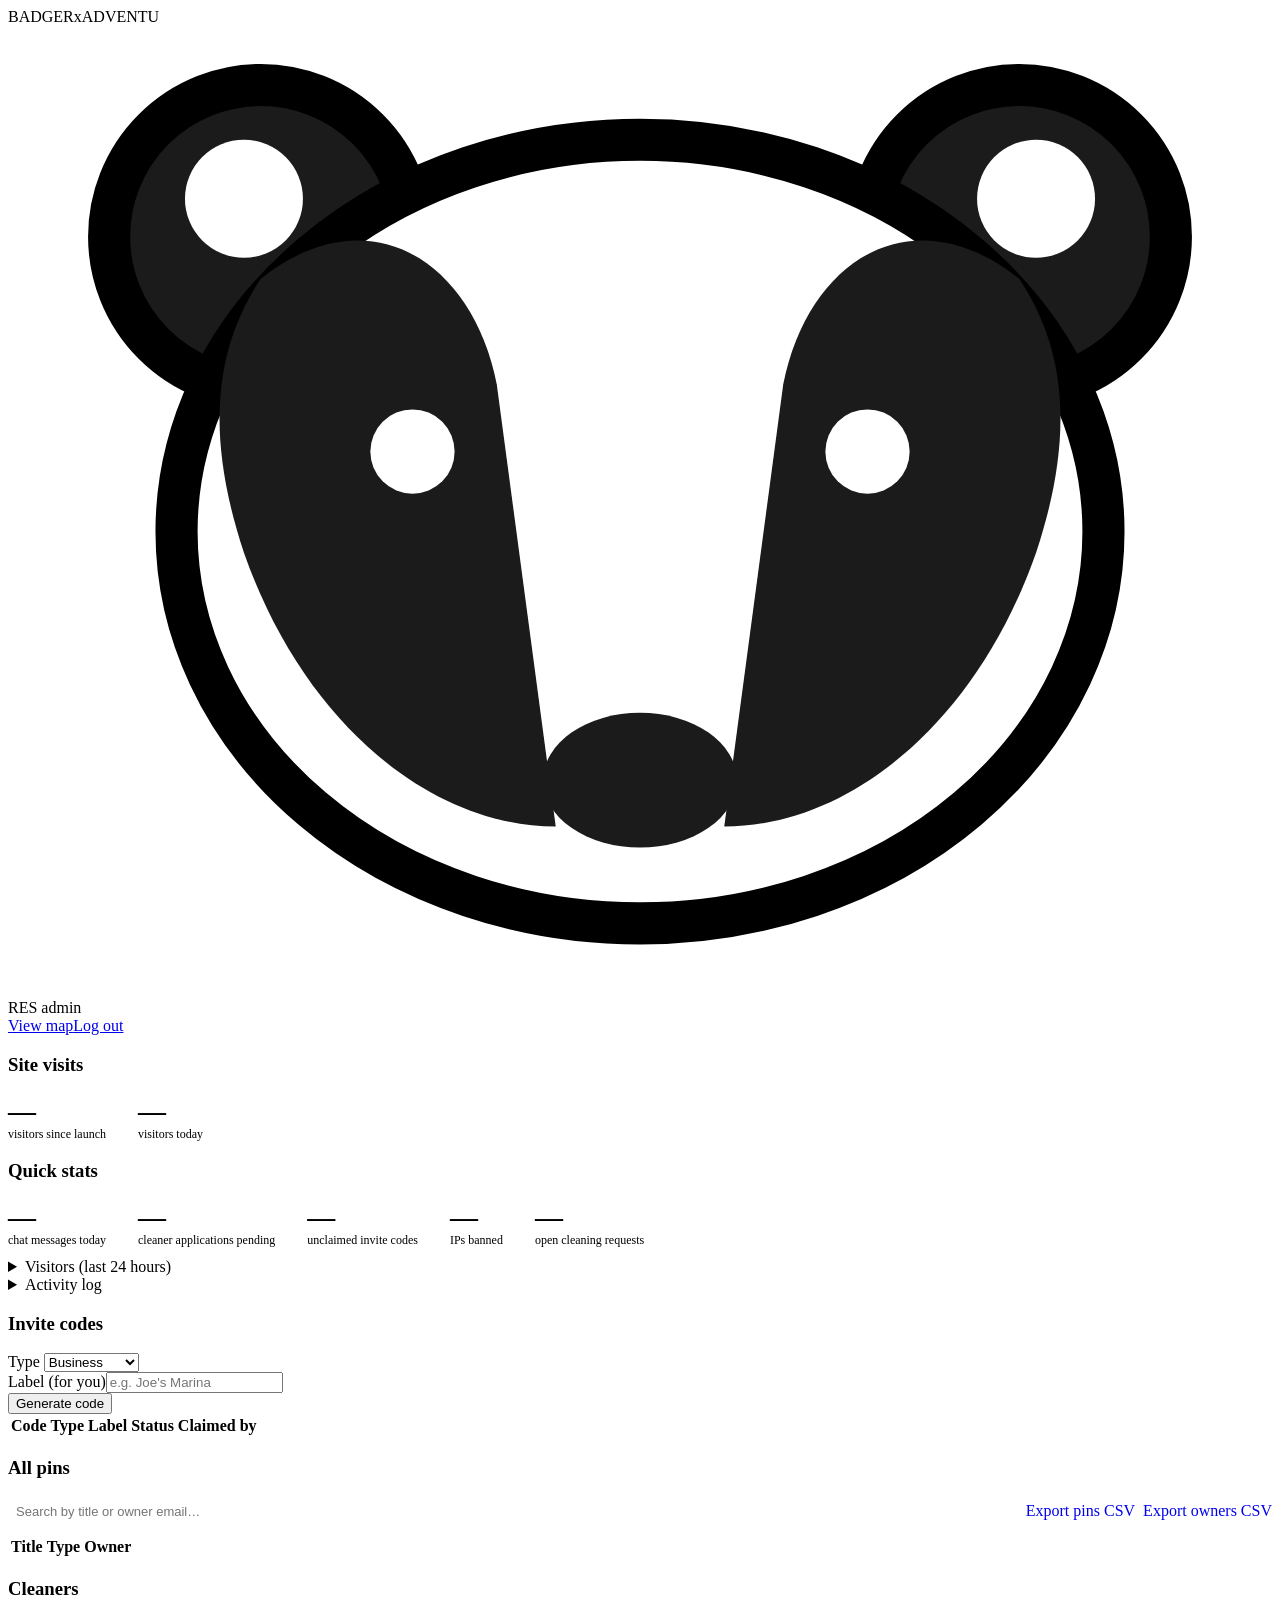
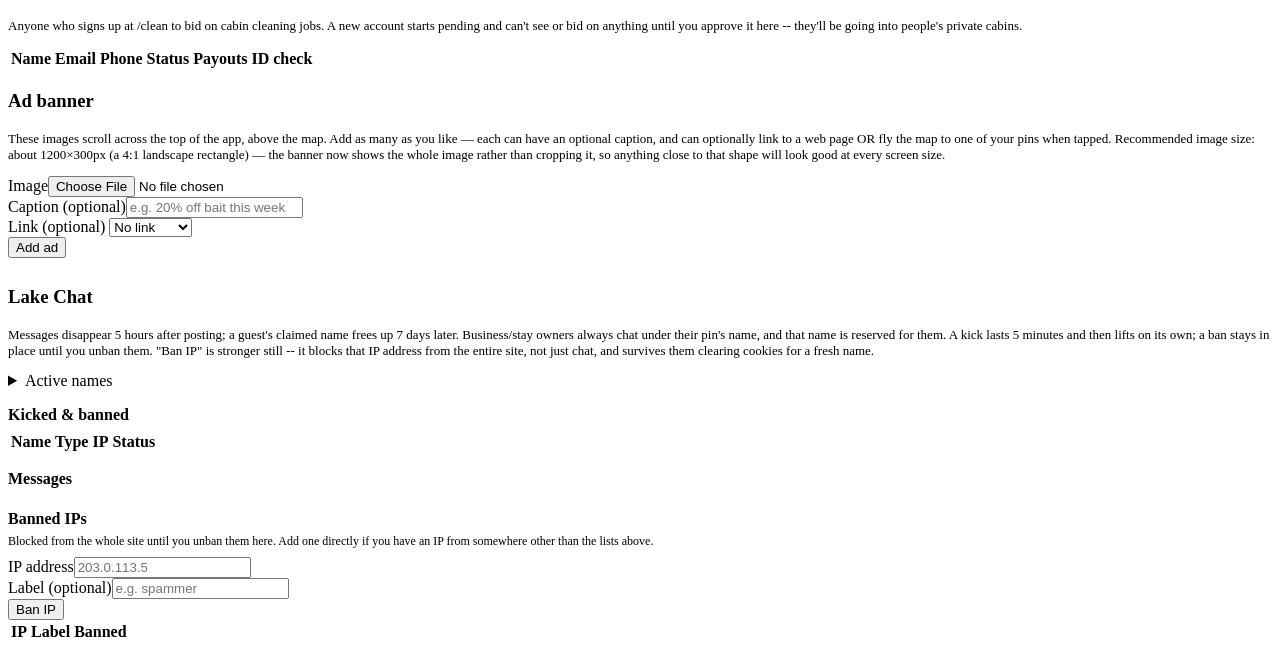
==== commit 729968a7: "Add cleaner ID-photo review links to admin panel, badger mark under logo" ====
--- a/badgerxadventures-web/templates/admin.html
+++ b/badgerxadventures-web/templates/admin.html
@@ -7,7 +7,7 @@
 </head>
 <body>
 <header class="top">
-  <div class="brand">BADGERxADVENTURES admin</div>
+  <div class="brand">BADGERxADVEN<span class="th">TU<svg class="badger-mark" viewBox="1 1.5 30 23" aria-hidden="true" focusable="false"><circle cx="7" cy="6.5" r="3.6" fill="#1B1B1B" stroke="currentColor" stroke-width="1"/><circle cx="25" cy="6.5" r="3.6" fill="#1B1B1B" stroke="currentColor" stroke-width="1"/><circle cx="6.6" cy="5.6" r="1.4" fill="#fff"/><circle cx="25.4" cy="5.6" r="1.4" fill="#fff"/><ellipse cx="16" cy="13.5" rx="11" ry="9.3" fill="#fff" stroke="currentColor" stroke-width="1"/><path d="M7 7.5C9.5 5.5 12 7 12.6 10L14 20.5C11 20.5 8 18 6.6 14 5.6 11 6 9 7 7.5z" fill="#1B1B1B"/><path d="M25 7.5C22.5 5.5 20 7 19.4 10L18 20.5C21 20.5 24 18 25.4 14 26.4 11 26 9 25 7.5z" fill="#1B1B1B"/><circle cx="10.6" cy="11.6" r="1" fill="#fff"/><circle cx="21.4" cy="11.6" r="1" fill="#fff"/><ellipse cx="16" cy="19.4" rx="2.3" ry="1.6" fill="#1B1B1B"/></svg></span>RES admin</div>
   <nav><a href="/">View map</a><a href="#" id="logout">Log out</a></nav>
 </header>
 <div class="admin-layout">
@@ -118,7 +118,7 @@
       private cabins.
     </p>
     <table class="admin-table" id="cleanersTable">
-      <thead><tr><th>Name</th><th>Email</th><th>Phone</th><th>Status</th><th>Payouts</th><th></th></tr></thead>
+      <thead><tr><th>Name</th><th>Email</th><th>Phone</th><th>Status</th><th>Payouts</th><th>ID check</th><th></th></tr></thead>
       <tbody></tbody>
     </table>
   </div>
@@ -687,13 +687,20 @@
       <td>${escHtml(c.phone || '')}</td>
       <td><span class="pill">${statusLabel[c.status] || c.status}</span></td>
       <td>${c.payoutsReady ? 'Ready' : '—'}</td>
+      <td style="display:flex;gap:4px;flex-wrap:wrap">
+        ${c.hasIdPhotos ? `
+          <a class="btn-sm" href="/api/admin/cleaners/${c.id}/id-photo/face" target="_blank" style="text-decoration:none;display:inline-block">Face</a>
+          <a class="btn-sm" href="/api/admin/cleaners/${c.id}/id-photo/front" target="_blank" style="text-decoration:none;display:inline-block">ID front</a>
+          <a class="btn-sm" href="/api/admin/cleaners/${c.id}/id-photo/back" target="_blank" style="text-decoration:none;display:inline-block">ID back</a>
+        ` : '<span style="color:var(--muted);font-size:12px">none on file</span>'}
+      </td>
       <td style="display:flex;gap:6px;flex-wrap:wrap">
         ${c.status !== 'approved' ? `<button class="btn-sm" data-act="approvecleaner" data-id="${c.id}">Approve</button>` : ''}
         ${c.status !== 'rejected' ? `<button class="btn-sm danger" data-act="rejectcleaner" data-id="${c.id}">Reject</button>` : ''}
         <button class="btn-sm danger" data-act="delcleaner" data-id="${c.id}">Delete</button>
       </td>
     </tr>
-  `).join('') || '<tr><td colspan="6" style="color:var(--muted)">No cleaner sign-ups yet.</td></tr>';
+  `).join('') || '<tr><td colspan="7" style="color:var(--muted)">No cleaner sign-ups yet.</td></tr>';
 }
 
 async function loadChatMessages(){
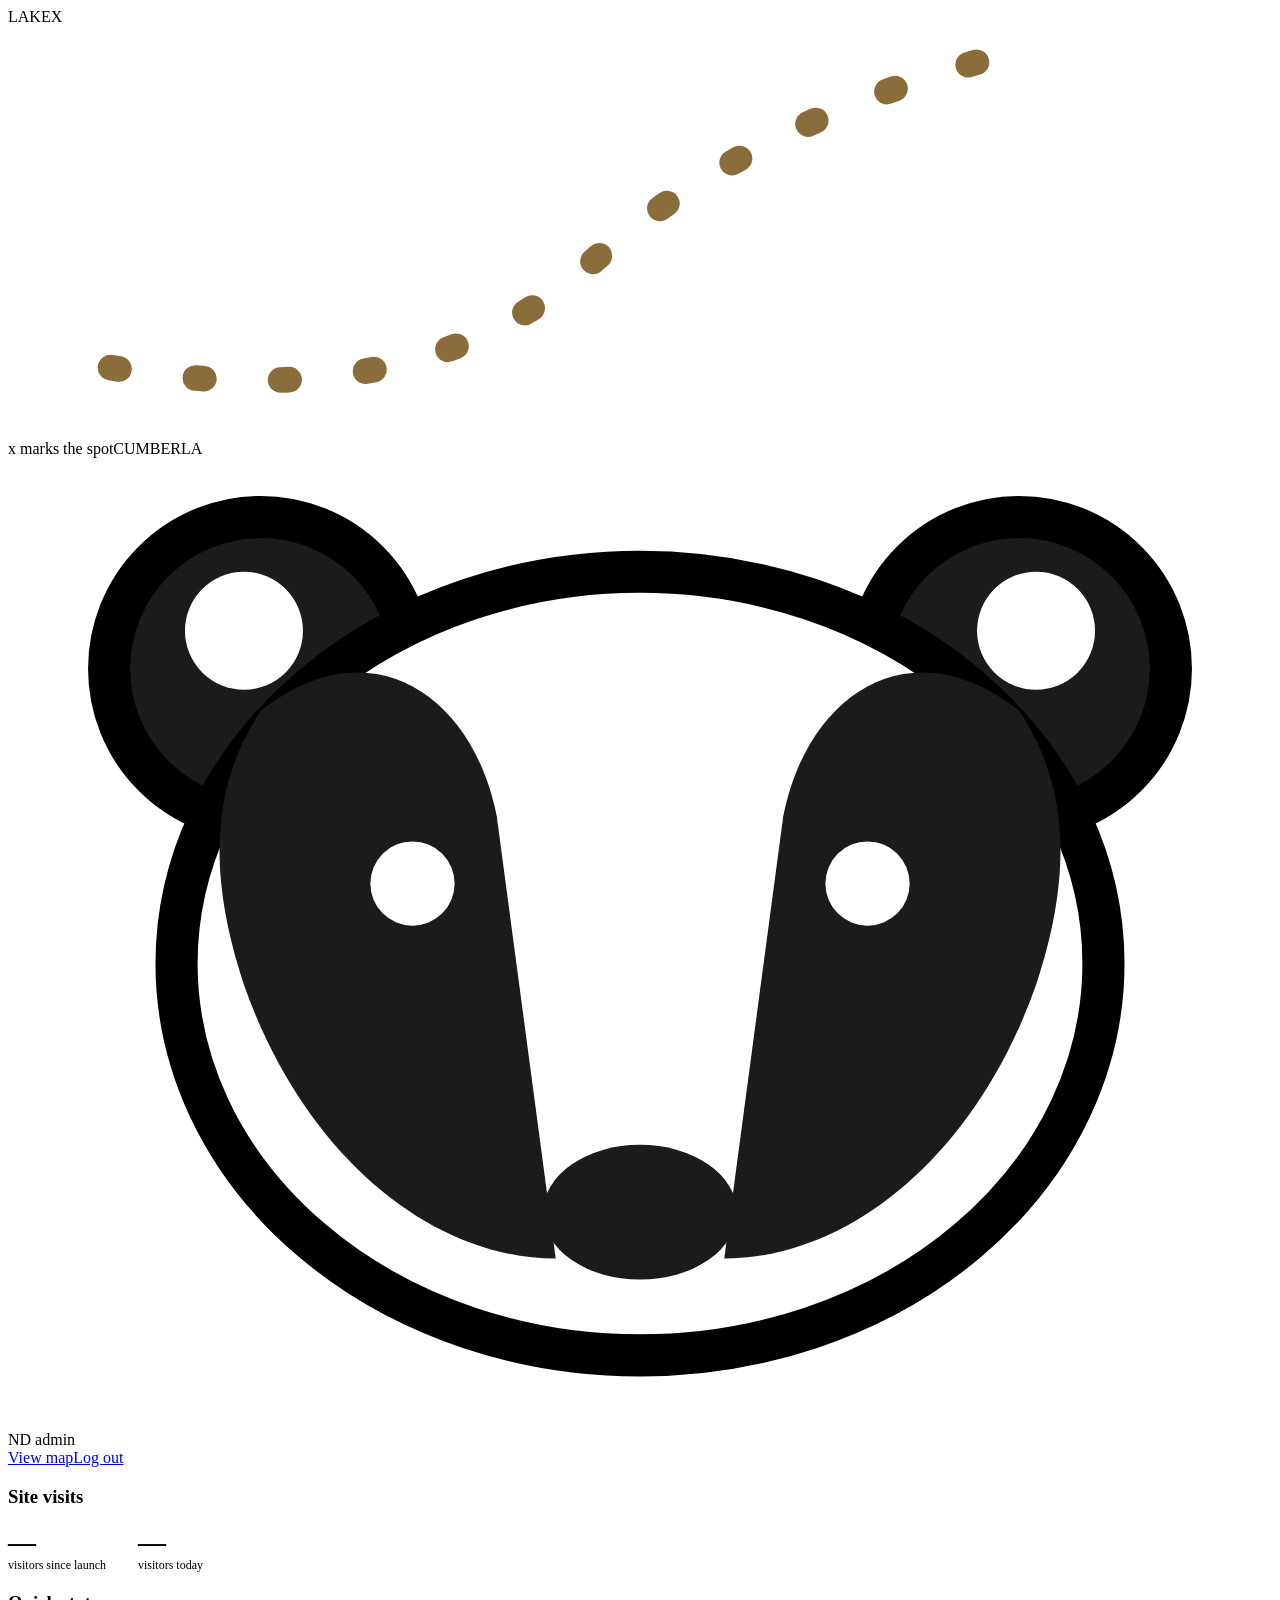
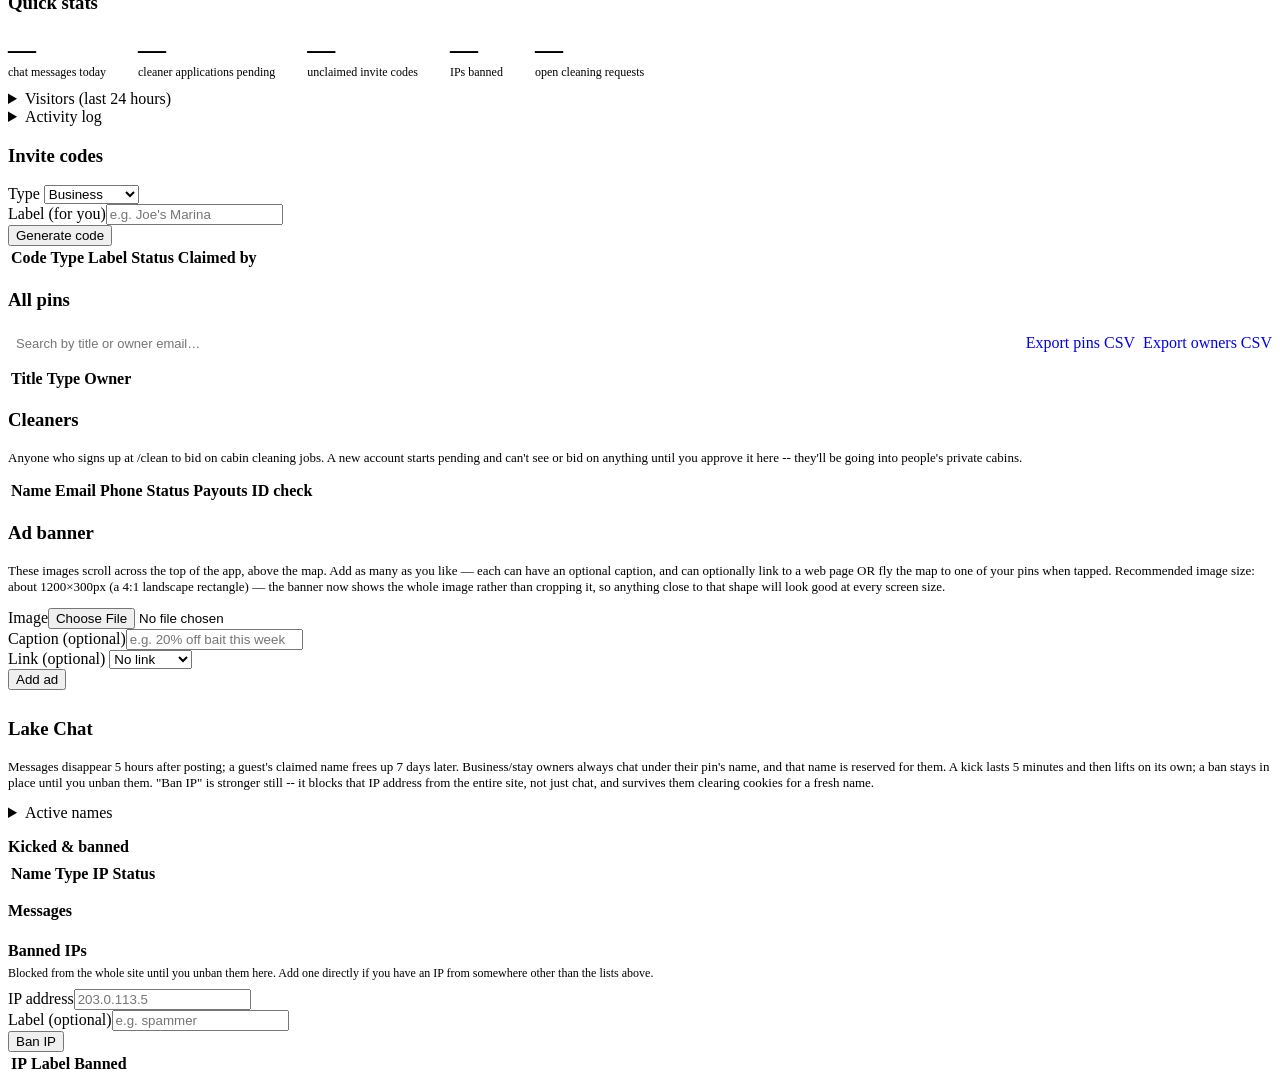
==== commit 7620b1a4: "Rebrand admin panel to LAKExCUMBERLAND" ====
--- a/badgerxadventures-web/templates/admin.html
+++ b/badgerxadventures-web/templates/admin.html
@@ -2,12 +2,12 @@
 <html>
 <head>
 <meta charset="utf-8"><meta name="viewport" content="width=device-width, initial-scale=1">
-<title>Admin — BADGERxADVENTURES</title>
+<title>Admin — LAKExCUMBERLAND</title>
 <link rel="stylesheet" href="/static/style.css">
 </head>
 <body>
 <header class="top">
-  <div class="brand">BADGERxADVEN<span class="th">TU<svg class="badger-mark" viewBox="1 1.5 30 23" aria-hidden="true" focusable="false"><circle cx="7" cy="6.5" r="3.6" fill="#1B1B1B" stroke="currentColor" stroke-width="1"/><circle cx="25" cy="6.5" r="3.6" fill="#1B1B1B" stroke="currentColor" stroke-width="1"/><circle cx="6.6" cy="5.6" r="1.4" fill="#fff"/><circle cx="25.4" cy="5.6" r="1.4" fill="#fff"/><ellipse cx="16" cy="13.5" rx="11" ry="9.3" fill="#fff" stroke="currentColor" stroke-width="1"/><path d="M7 7.5C9.5 5.5 12 7 12.6 10L14 20.5C11 20.5 8 18 6.6 14 5.6 11 6 9 7 7.5z" fill="#1B1B1B"/><path d="M25 7.5C22.5 5.5 20 7 19.4 10L18 20.5C21 20.5 24 18 25.4 14 26.4 11 26 9 25 7.5z" fill="#1B1B1B"/><circle cx="10.6" cy="11.6" r="1" fill="#fff"/><circle cx="21.4" cy="11.6" r="1" fill="#fff"/><ellipse cx="16" cy="19.4" rx="2.3" ry="1.6" fill="#1B1B1B"/></svg></span>RES admin</div>
+  <div class="brand">LAKE<span class="x-mark">X<svg class="trail" viewBox="0 0 74 24" aria-hidden="true" focusable="false"><path d="M6 20 Q 24 23 34 14 T 61 1" fill="none" stroke="#8a6d3b" stroke-width="1.5" stroke-dasharray="0.5 4.5" stroke-linecap="round"/></svg><span class="x-caption">x marks the spot</span></span>CUMBER<span class="th">LA<svg class="badger-mark" viewBox="1 1.5 30 23" aria-hidden="true" focusable="false"><circle cx="7" cy="6.5" r="3.6" fill="#1B1B1B" stroke="currentColor" stroke-width="1"/><circle cx="25" cy="6.5" r="3.6" fill="#1B1B1B" stroke="currentColor" stroke-width="1"/><circle cx="6.6" cy="5.6" r="1.4" fill="#fff"/><circle cx="25.4" cy="5.6" r="1.4" fill="#fff"/><ellipse cx="16" cy="13.5" rx="11" ry="9.3" fill="#fff" stroke="currentColor" stroke-width="1"/><path d="M7 7.5C9.5 5.5 12 7 12.6 10L14 20.5C11 20.5 8 18 6.6 14 5.6 11 6 9 7 7.5z" fill="#1B1B1B"/><path d="M25 7.5C22.5 5.5 20 7 19.4 10L18 20.5C21 20.5 24 18 25.4 14 26.4 11 26 9 25 7.5z" fill="#1B1B1B"/><circle cx="10.6" cy="11.6" r="1" fill="#fff"/><circle cx="21.4" cy="11.6" r="1" fill="#fff"/><ellipse cx="16" cy="19.4" rx="2.3" ry="1.6" fill="#1B1B1B"/></svg></span>ND admin</div>
   <nav><a href="/">View map</a><a href="#" id="logout">Log out</a></nav>
 </header>
 <div class="admin-layout">
